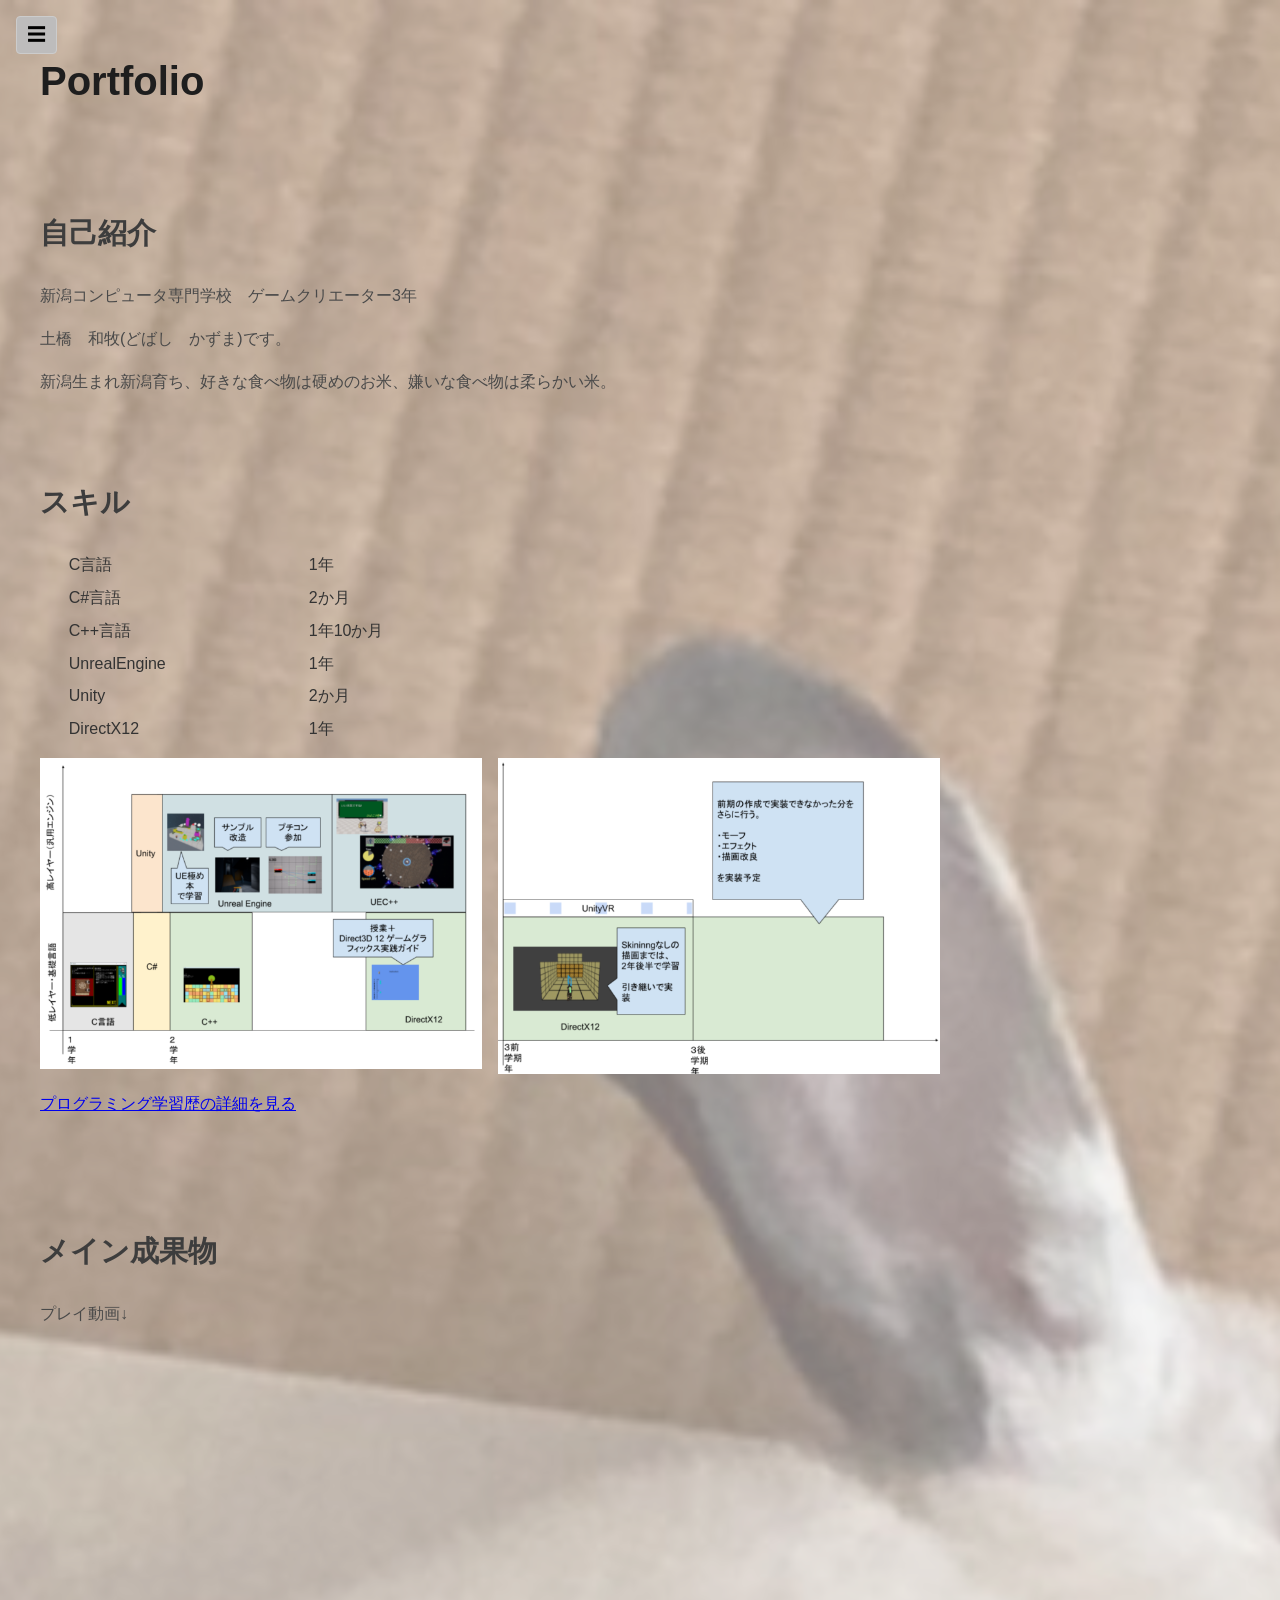
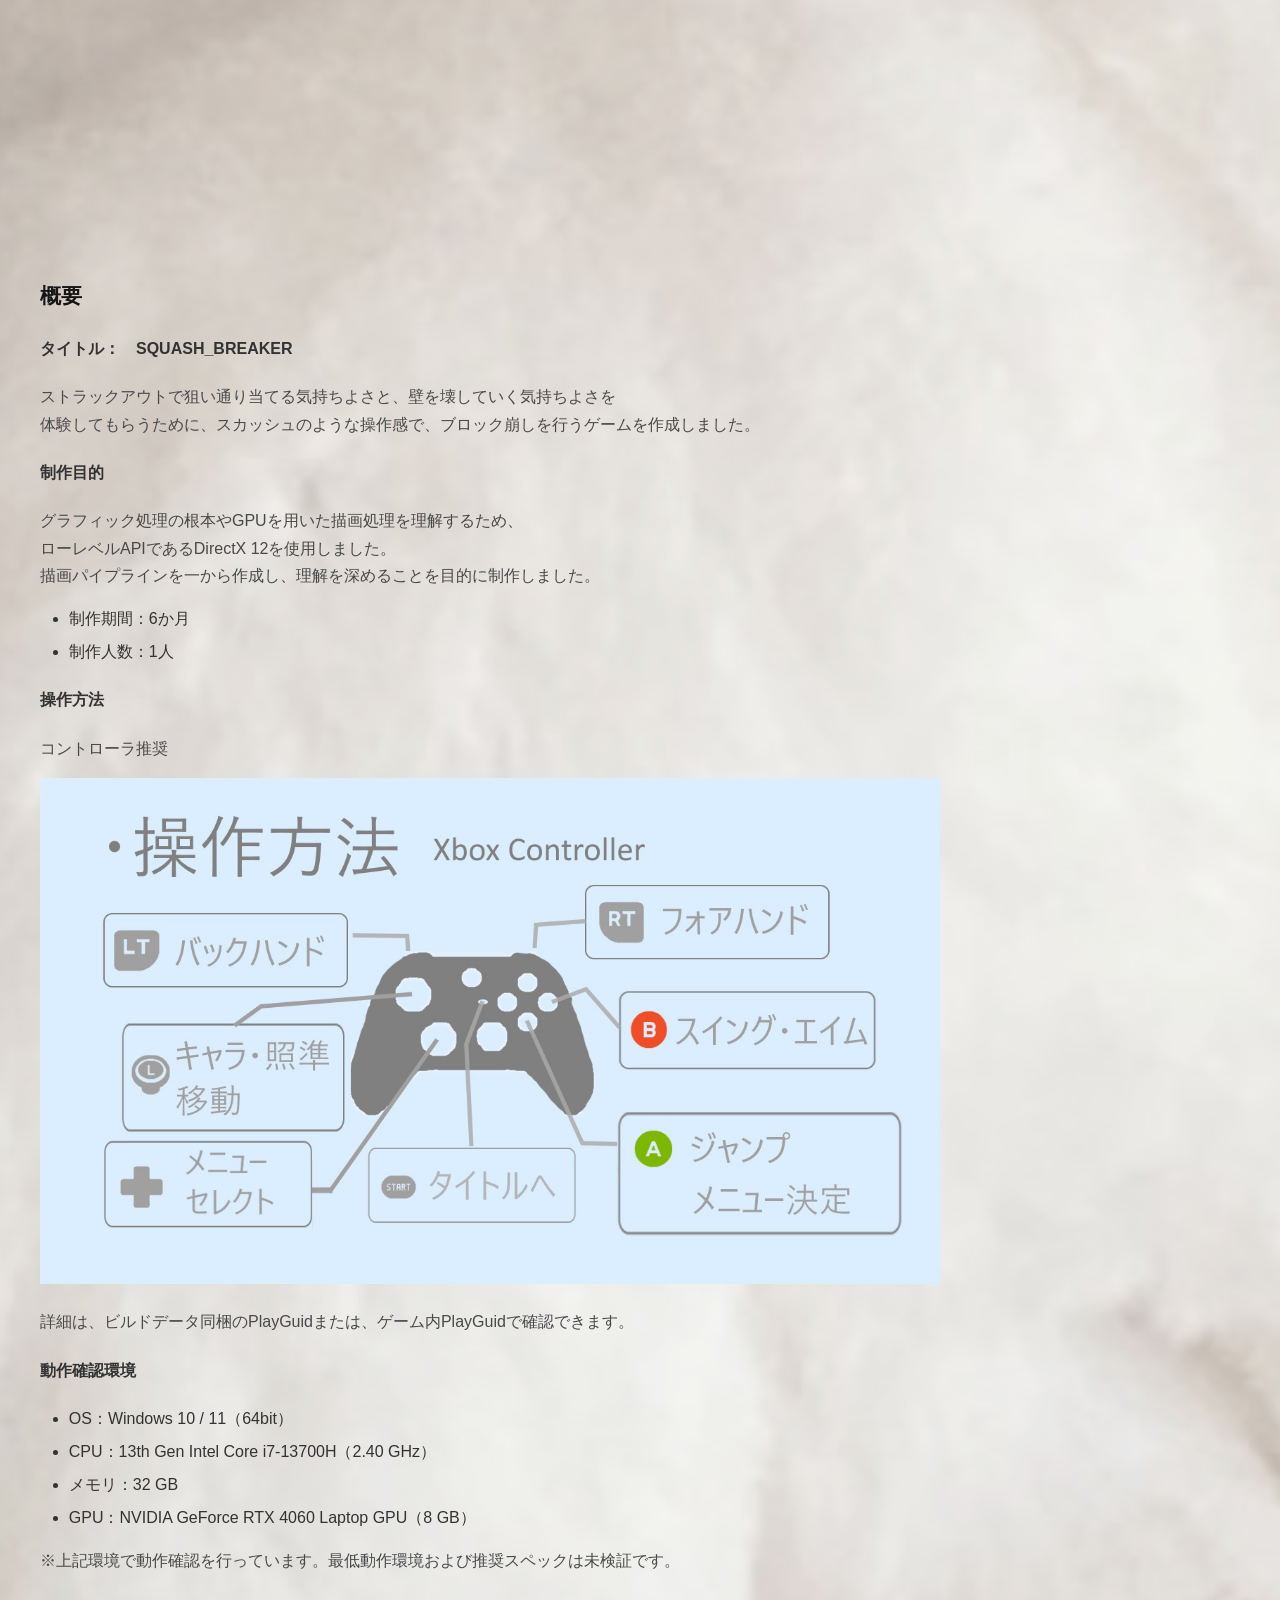
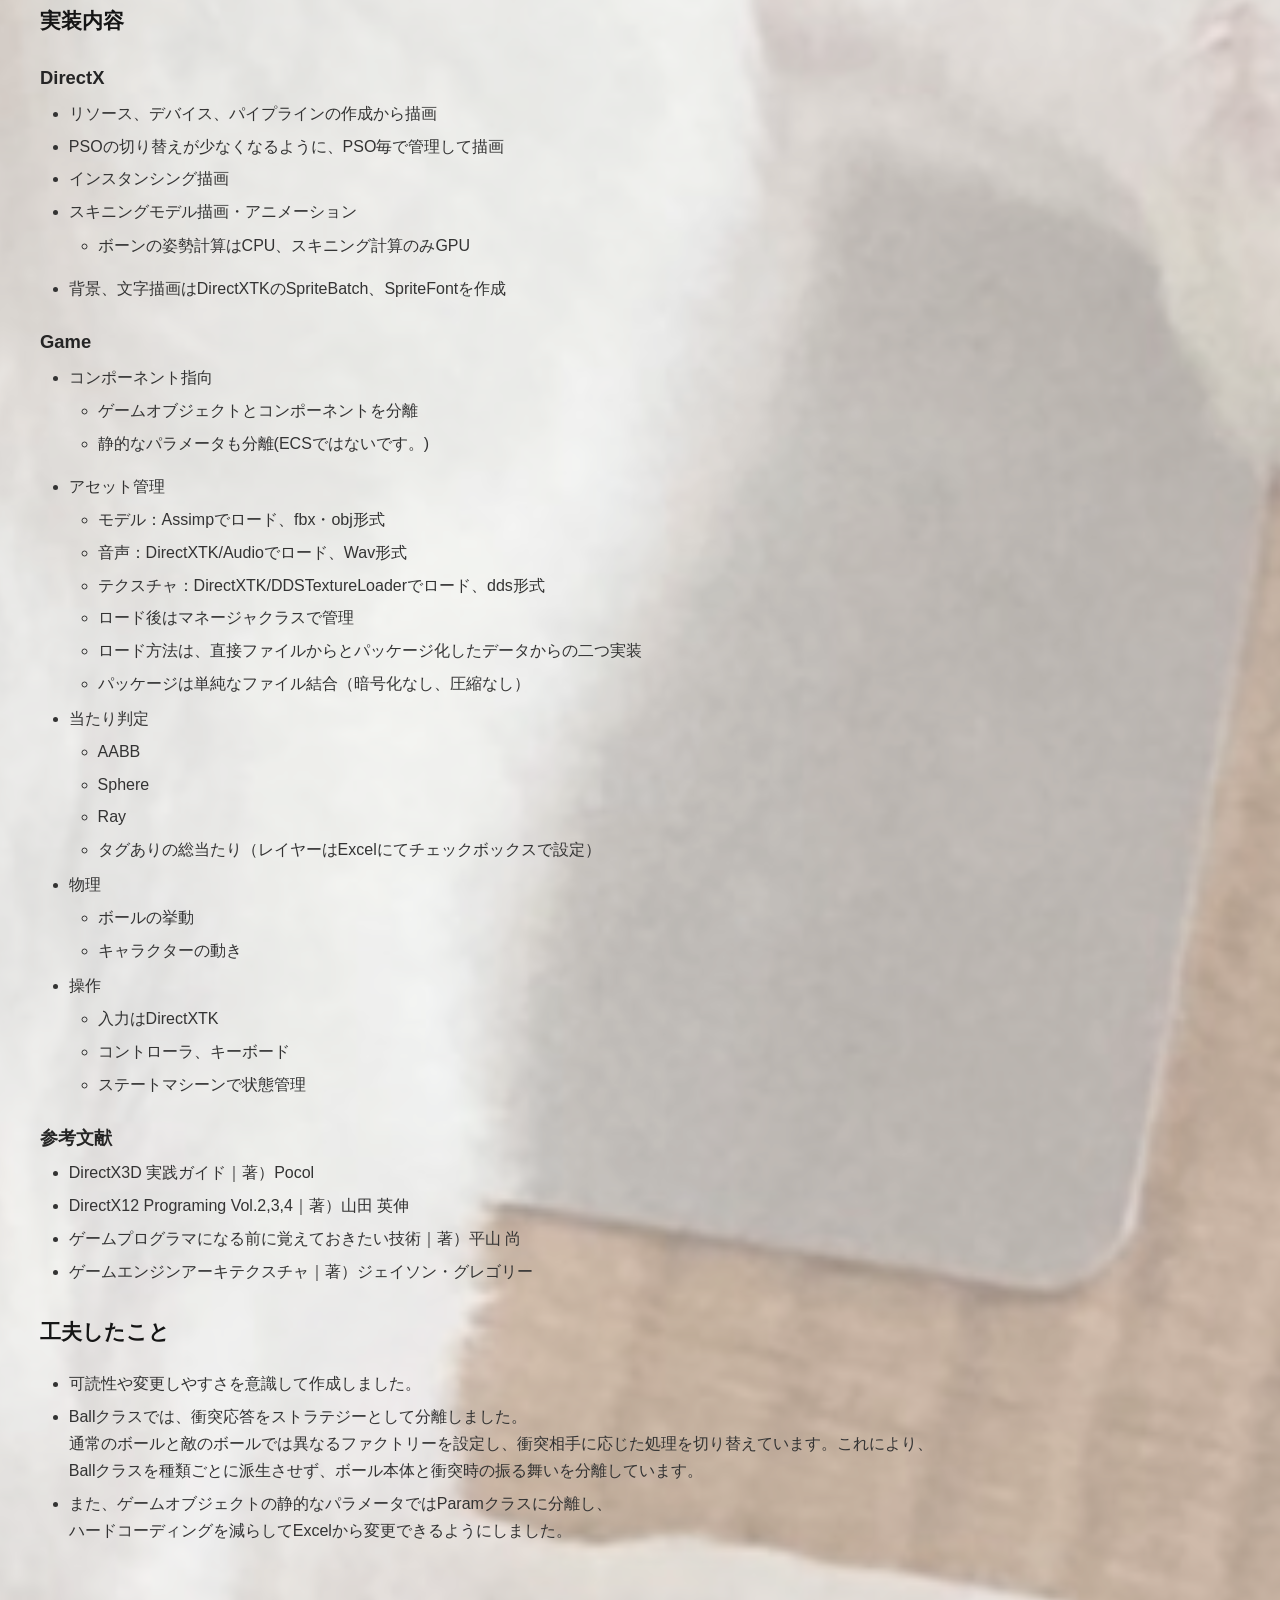
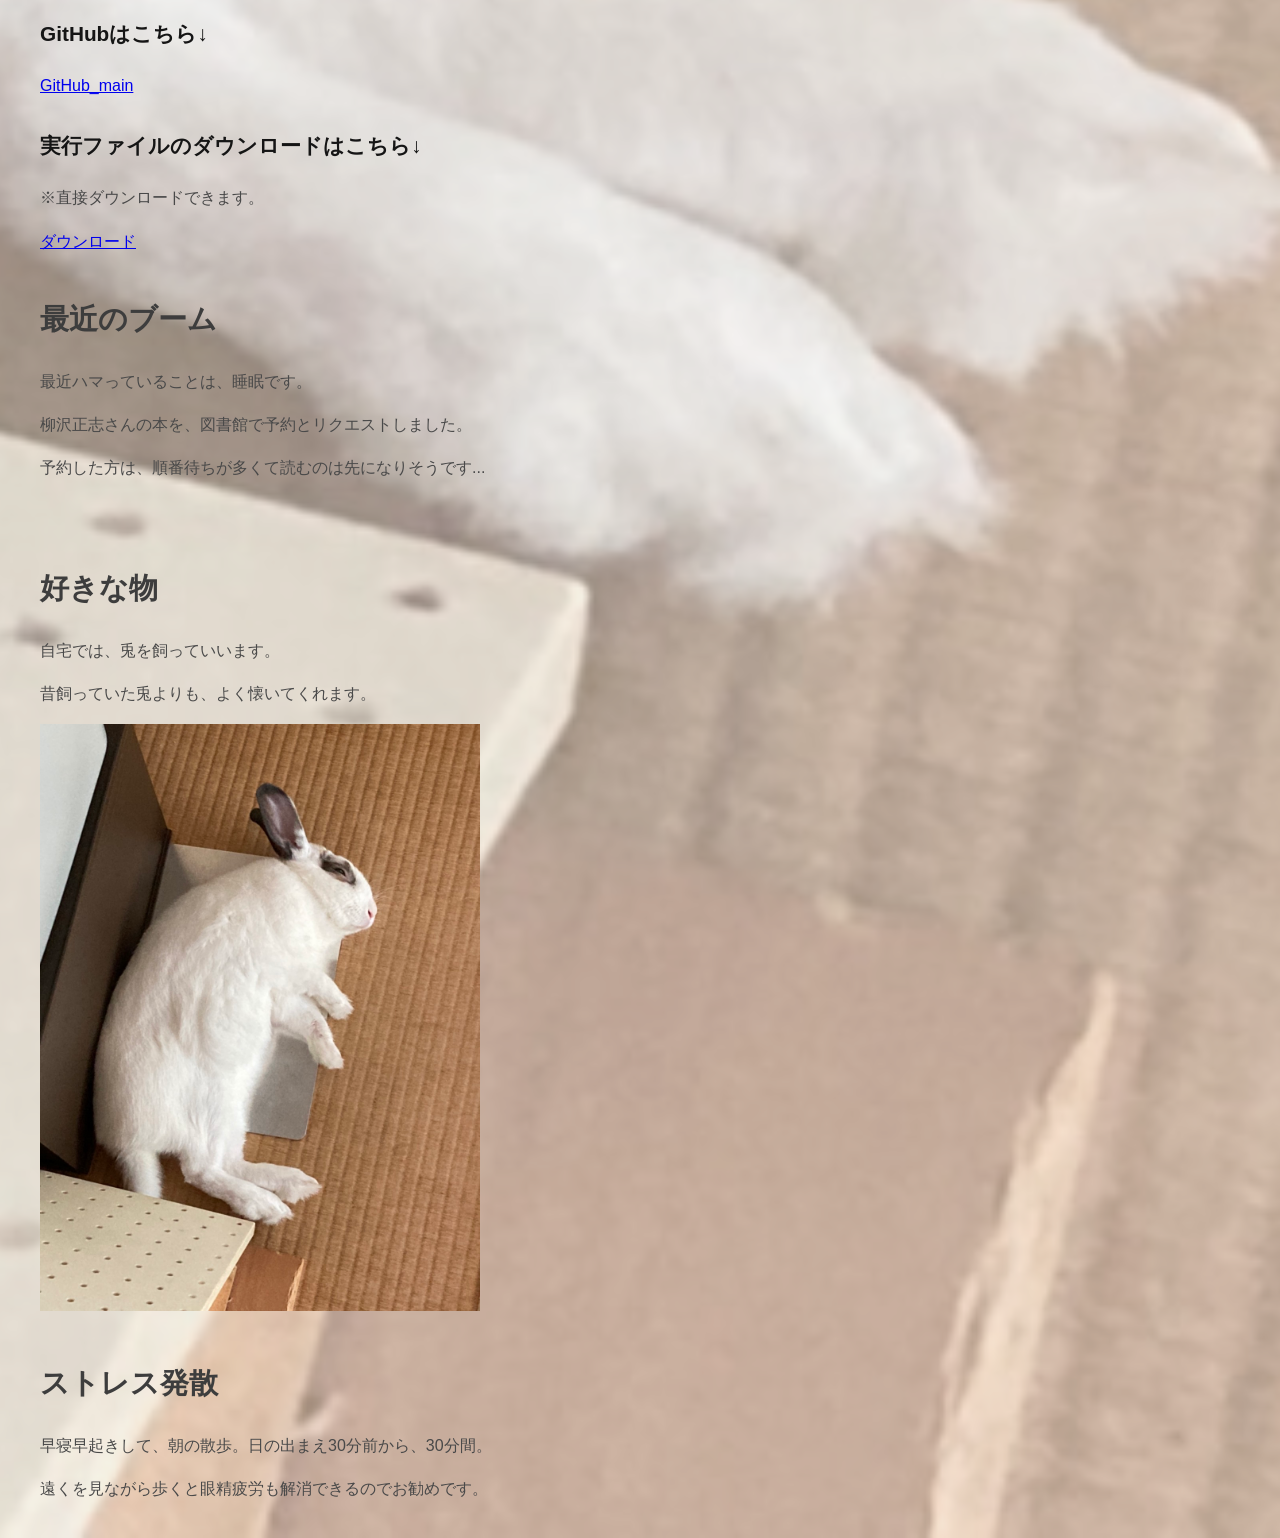
==== index.html @ f916b317 "add html" ====
<!DOCTYPE html>
<html lang="ja">
<head>
    <meta charset="UTF-8">
    <title>テストページ</title>
    <link rel="stylesheet" href="style.css">
</head>
<body>

    <!-- 常に画面左上に表示する開閉ボタン -->
    <button id="toggle-btn" class="toggle-btn" aria-label="目次を開閉" aria-expanded="false">☰</button>

    <!-- サイドバー（目次） -->
    <nav id="sidebar" class="sidebar">
      <div class="sidebar-header">
        <h2>目次</h2>
      </div>
      <p>※リンクとして使用できます。</p>
      <ul>
        <li><a href="#自己紹介">自己紹介</a></li>
        <li><a href="#スキル">言語スキル</a></li>
        <li><a href="#メイン">メイン成果物</a></li>
        <li><a href="#ダウンロード">実行ファイルダウンロード</a></li>
        <li><a href="#ソースコード">ソースコード(GitHub)</a></li>
        <!-- <li><a href="#プログラミング学習歴">プログラミング歴</a></li> -->
        <li><a href="#最近のブーム">最近のブーム</a></li>
        <li><a href="#好きな物">好きな物</a></li>
        <li><a href="#ストレス発散">ストレス発散</a></li>
      </ul>
    </nav>

    <!-- メインコンテンツ部分を囲む -->
    <div id="main-content">
        <!-- コメント -->
        <h1>Portfolio</h1>

        <br>
        <h2 id="自己紹介">自己紹介</h2>
        <p>新潟コンピュータ専門学校　ゲームクリエーター3年</p>
        <p>土橋　和牧(どばし　かずま)です。</p>
        <p>新潟生まれ新潟育ち、好きな食べ物は硬めのお米、嫌いな食べ物は柔らかい米。</p>

        <br>
        <h2 id="スキル">スキル</h2>
        <!-- 
        ・C言語           1年
        ・C#言語          2か月    
        ・C++言語         1年10か月
        ・UnrealEngine    1年
        ・Unity           2か月
        ・DirectX12       1年
        -->

        <ul class="skill-list">
          <li><span class="skill-name">C言語</span>1年</li>
          <li><span class="skill-name">C#言語</span>2か月</li>
          <li><span class="skill-name">C++言語</span>1年10か月</li>
          <li><span class="skill-name">UnrealEngine</span>1年</li>
          <li><span class="skill-name">Unity</span>2か月</li>
          <li><span class="skill-name">DirectX12</span>1年</li>
        </ul>

        <!-- <h3 id="プログラミング歴">プログラミング学習歴</h3> -->
        <!-- 新しい順に書く。メインは書いてるので、割愛 -->
        <!-- <div class="learning-history-images">
          <img src="Images/LearningHistory1.png" alt="プログラミング学習遍歴">
          <img src="Images/LeaarningHistory2.png" alt="プログラミング学習遍歴">
        </div> -->
        <div class="learning-history-comparison">
          <img src="Images/LearningHistory1.png" alt="プログラミング学習遍歴の比較用表示">
          <img src="Images/LeaarningHistory2.png" alt="プログラミング学習遍歴の比較用表示">
        </div>
        <p><a href="learning-history.html">プログラミング学習歴の詳細を見る</a></p>
        <br>

        <br>
        <h2 id="メイン">メイン成果物</h2>
        <p>プレイ動画↓</p>
        <div class="video-container">
            <iframe src="https://www.youtube.com/embed/glYUqlSb2sU" title="YouTube video player" frameborder="0" allow="accelerometer; autoplay; clipboard-write; encrypted-media; gyroscope; picture-in-picture; web-share" referrerpolicy="strict-origin-when-cross-origin" allowfullscreen></iframe>
        </div>

        <h3>概要</h3>
        <h4>タイトル：　SQUASH_BREAKER</h4>
        <p>ストラックアウトで狙い通り当てる気持ちよさと、壁を壊していく気持ちよさを<br>体験してもらうために、スカッシュのような操作感で、ブロック崩しを行うゲームを作成しました。</p>

        <h4>制作目的</h4>
        <p>グラフィック処理の根本やGPUを用いた描画処理を理解するため、<br>ローレベルAPIであるDirectX 12を使用しました。<br>描画パイプラインを一から作成し、理解を深めることを目的に制作しました。</p>

        <ul class="project-info">
          <li>制作期間：6か月</li>
          <li>制作人数：1人</li>
        </ul>

        <h4>操作方法</h4>
        <p>コントローラ推奨</p>
        <img class="play-guide" src="Images/PlayGuid.jpg" alt="操作方法">
        <p>詳細は、ビルドデータ同梱のPlayGuidまたは、ゲーム内PlayGuidで確認できます。</p>

        <h4>動作確認環境</h4>
        <ul class="project-info">
          <li>OS：Windows 10 / 11（64bit）</li>
          <li>CPU：13th Gen Intel Core i7-13700H（2.40 GHz）</li>
          <li>メモリ：32 GB</li>
          <li>GPU：NVIDIA GeForce RTX 4060 Laptop GPU（8 GB）</li>
        </ul>
        <p>※上記環境で動作確認を行っています。最低動作環境および推奨スペックは未検証です。</p>

        <section class="project-details" aria-labelledby="project-details-title">
          <h3 id="project-details-title">実装内容</h3>

          <h4>DirectX</h4>
          <ul>
            <li>リソース、デバイス、パイプラインの作成から描画</li>
            <li>PSOの切り替えが少なくなるように、PSO毎で管理して描画</li>
            <li>インスタンシング描画</li>
            <li>スキニングモデル描画・アニメーション</li>
              <ul>
                <li>ボーンの姿勢計算はCPU、スキニング計算のみGPU</li>
              </ul>
            <li>背景、文字描画はDirectXTKのSpriteBatch、SpriteFontを作成</li>
          </ul>

          <h4>Game</h4>
          <ul>
            <li>コンポーネント指向</li>
              <ul>
                <li>ゲームオブジェクトとコンポーネントを分離</li>
                <li>静的なパラメータも分離(ECSではないです。)</li>
              </ul>
            <li>アセット管理
              <ul>
                <li>モデル：Assimpでロード、fbx・obj形式</li>
                <li>音声：DirectXTK/Audioでロード、Wav形式</li>
                <li>テクスチャ：DirectXTK/DDSTextureLoaderでロード、dds形式</li>
                <li>ロード後はマネージャクラスで管理</li>
                <li>ロード方法は、直接ファイルからとパッケージ化したデータからの二つ実装</li>
                <li>パッケージは単純なファイル結合（暗号化なし、圧縮なし）</li>
              </ul>
            </li>
            <li>当たり判定
              <ul>
                <li>AABB</li>
                <li>Sphere</li>
                <li>Ray</li>
                <li>タグありの総当たり（レイヤーはExcelにてチェックボックスで設定）</li>
              </ul>
            </li>
            <li>物理
              <ul>
                <li>ボールの挙動</li>
                <li>キャラクターの動き</li>
              </ul>
            </li>
            <li>操作
              <ul>
                <li>入力はDirectXTK</li>
                <li>コントローラ、キーボード</li>
                <li>ステートマシーンで状態管理</li>
              </ul>
            </li>
          </ul>

          <h4>参考文献</h4>
          <ul>
            <li>DirectX3D 実践ガイド｜著）Pocol</li>
            <li>DirectX12 Programing Vol.2,3,4｜著）山田 英伸</li>
            <li>ゲームプログラマになる前に覚えておきたい技術｜著）平山 尚</li>
            <li>ゲームエンジンアーキテクスチャ｜著）ジェイソン・グレゴリー</li>
          </ul>
        </section>

        <section class="project-details" aria-labelledby="improvements-title">
          <h3 id="improvements-title">工夫したこと</h3>
          <ul>
            <li>可読性や変更しやすさを意識して作成しました。</li>
            <li>Ballクラスでは、衝突応答をストラテジーとして分離しました。<br>通常のボールと敵のボールでは異なるファクトリーを設定し、衝突相手に応じた処理を切り替えています。これにより、Ballクラスを種類ごとに派生させず、ボール本体と衝突時の振る舞いを分離しています。</li>
            <li>また、ゲームオブジェクトの静的なパラメータではParamクラスに分離し、<br>ハードコーディングを減らしてExcelから変更できるようにしました。</li>
          </ul>
        </section>

        <br>
          <h3 id="ソースコード">GitHubはこちら↓</h3>
          <a href="https://github.com/dkdk15ch/Portfolio_main.git" onclick="return confirm('GitHubリポジトリへ移動しますか？');">
          GitHub_main
          </a>
         <h3 id="ダウンロード">実行ファイルのダウンロードはこちら↓</h4>
        <p>※直接ダウンロードできます。</p>
        <a href="https://github.com/dkdk15ch/Portfolio_main/releases/download/v.1.0.0/SQUASH_BREAKER.zip" download onclick="return confirm('ゲームデータをダウンロードしますか？（ファイルサイズ: 約116MB）');">
        ダウンロード
        </a>     
        <br>
        
        <h2 id="最近のブーム">最近のブーム</h2>
        <p>最近ハマっていることは、睡眠です。</p>
        <p>柳沢正志さんの本を、図書館で予約とリクエストしました。</p>    
        <p>予約した方は、順番待ちが多くて読むのは先になりそうです...</p>
        <br>

        <h2 id="好きな物">好きな物</h2>
        <p>自宅では、兎を飼っていいます。</p>
        <p>昔飼っていた兎よりも、よく懐いてくれます。</p>
        <img src="Images/15ch.jpg" alt="うさぎ">

        <h2 id="ストレス発散">ストレス発散</h2>
        <p>早寝早起きして、朝の散歩。日の出まえ30分前から、30分間。</p>
        <p>遠くを見ながら歩くと眼精疲労も解消できるのでお勧めです。</p>
    </div>

    <!-- JavaScript：1つのボタンで開閉をトグル切り替え -->
    <script>
      const sidebar = document.getElementById('sidebar');
      const toggleBtn = document.getElementById('toggle-btn');

      toggleBtn.addEventListener('click', () => {
        const isOpen = sidebar.classList.toggle('open');
        document.body.classList.toggle('sidebar-open', isOpen);
        toggleBtn.setAttribute('aria-expanded', String(isOpen));
      });
    </script>

</body>
</html>
---- style.css ----
body {
    position: relative;
    min-height: 100vh;
    margin: 0;
    color: #333;
    font-family: sans-serif;
    line-height: 1.7;
}

body::before {
    content: "";
    position: absolute;
    top: 0;
    left: 0;
    width: 100%;
    height: 100%;
    background-color: #00000015;
    background-image: url("Images/15ch.jpg");
    background-size: cover;
    background-position: center;
    background-blend-mode: multiply;
    opacity: 0.5;
    z-index: -1;
}

h1 {
    color: #1e1e1e;
    font-size: 2.5rem;
}

h2 {
    color: #3d3d3d;
    margin-top: 2.5rem;
    font-size: 1.8rem;
}

h3 {
    color: #151515;
    margin-top: 1.8rem;
    font-size: 1.3rem;
}

p {
    color: #494949;
    font-size: 1rem;
}

ul {
    padding-left: 1.8rem;
    font-size: 1rem;
}

li {
    margin-bottom: 0.35rem;
    font-size: 1rem;
}

.skill-list li {
    display: grid;
    grid-template-columns: 14rem auto;
    column-gap: 1rem;
}

img {
    height: 40%;
    width: 40%;
}

.play-guide {
    height: auto;
    max-width: 900px;
    width: 100%;
}

.video-container {
    position: relative;
    width: 100%;
    max-width: 900px;
    aspect-ratio: 16 / 9;
    margin-top: 10px;
}

.video-container iframe {
    position: absolute;
    top: 0;
    left: 0;
    width: 100%;
    height: 100%;
    border: none;
}

.project-details h4 {
    color: #252525;
    margin-top: 1.5rem;
    margin-bottom: 0.4rem;
    font-size: 1.15rem;
}

.project-details ul {
    margin-top: 0.4rem;
    margin-bottom: 1rem;
    font-size: 1rem;
}

.project-details li {
    font-size: 1rem;
}

.project-details > ul > li > ul {
    margin-top: 0.35rem;
    margin-bottom: 0.5rem;
}

.project-details {
    max-width: 900px;
}

.video-container {
    margin-bottom: 1.5rem;
}

.learning-history-images {
    display: flex;
    flex-wrap: wrap;
    gap: 1rem;
    align-items: flex-start;
}

.learning-history-images img {
    height: auto;
    max-width: 100%;
    width: min(100%, 900px);
}

.learning-history-comparison {
    display: grid;
    grid-template-columns: repeat(2, minmax(0, 1fr));
    gap: 1rem;
    max-width: 900px;
    margin-top: 1rem;
}

.learning-history-comparison img {
    height: auto;
    width: 100%;
}

.learning-history-section video {
    display: block;
    height: auto;
    width: 100%;
}

.history-media-row {
    display: flex;
    align-items: flex-start;
    gap: 1.5rem;
    max-width: 900px;
    margin-top: 1rem;
}

.history-media-row .history-media-large,
.history-media-row .history-media-small {
    flex: 0 0 auto;
}

.history-media-description {
    flex: 1 1 0;
    min-width: 0;
    overflow-wrap: anywhere;
}

.history-media-description p {
    margin-top: 0;
}

.history-image {
    display: block;
    height: auto;
    width: 100%;
}

.learning-history-section .history-media-large {
    max-width: 624px;
    width: 80%;
}

.learning-history-section .history-media-small {
    max-width: 390px;
    width: 60%;
}

.github-link-placeholder {
    font-weight: bold;
}

.canva-embed {
    position: relative;
    width: 100%;
    max-width: 900px;
    aspect-ratio: 16 / 9;
    overflow: hidden;
}

.canva-embed iframe {
    display: block;
    height: 100%;
    width: 100%;
    border: none;
}

.code-example {
    max-width: 900px;
}

.code-example pre {
    max-height: 500px;
    margin: 0;
    padding: 1rem;
    overflow: auto;
    background-color: #222;
    color: #f5f5f5;
    font-family: Consolas, "Courier New", monospace;
    line-height: 1.5;
    tab-size: 4;
    white-space: pre;
}

.code-example code {
    font-size: 0.9rem;
}

/* --- サイドバー関連のスタイル --- */

.sidebar {
    position: fixed;
    top: 0;
    left: 0;
    width: 30vw;
    height: 50vh;
    background-color: rgb(151, 151, 151);
    border-right: 1px solid #ddd;
    padding: 20px;
    box-sizing: border-box;
    transition: transform 0.3s ease;
    z-index: 1000;
    overflow-y: auto;
    /* デフォルト（初期状態）は左側に隠しておく */
    transform: translateX(-100%);
}

/* クラスがついた時（開いた時）に画面内に出す */
.sidebar.open {
    transform: translateX(0);
}

.sidebar-header {
    display: flex;
    justify-content: space-between;
    align-items: center;
    margin-bottom: 10px;
}

.sidebar-header h2 {
    margin: 0;
    font-size: 1.2rem;
}

/* 常に画面左上に固定されたトグルボタン */
.toggle-btn {
    position: fixed;
    top: 1rem;
    left: 1rem;
    z-index: 2000;
    background-color: #bdbcbc;
    border: 1px solid #ccc;
    border-radius: 4px;
    font-size: 1.2rem;
    cursor: pointer;
    padding: 5px 10px;
}

/* メインコンテンツの位置調整 */
#main-content {
    /* デフォルト（非展開時）は左側の余白を狭くしておく */
    margin-left: 20px;
    padding: 20px;
    max-width: 1100px;
    transition: margin-left 0.3s ease;
}

/* サイドバーが開いた時（openクラスがついた時）にメインコンテンツを右に押す */
body.sidebar-open #main-content {
    margin-left: calc(30vw + 20px);
}

@media (max-width: 700px) {
    h1 {
        font-size: 2rem;
    }

    #main-content {
        margin-left: 0;
        padding: 16px;
    }

    body.sidebar-open #main-content {
        margin-left: 0;
    }

    .sidebar {
        width: 85vw;
    }

    .learning-history-comparison {
        grid-template-columns: 1fr;
    }

    .history-media-row {
        display: block;
    }

    .history-media-description {
        margin-top: 1rem;
    }
}
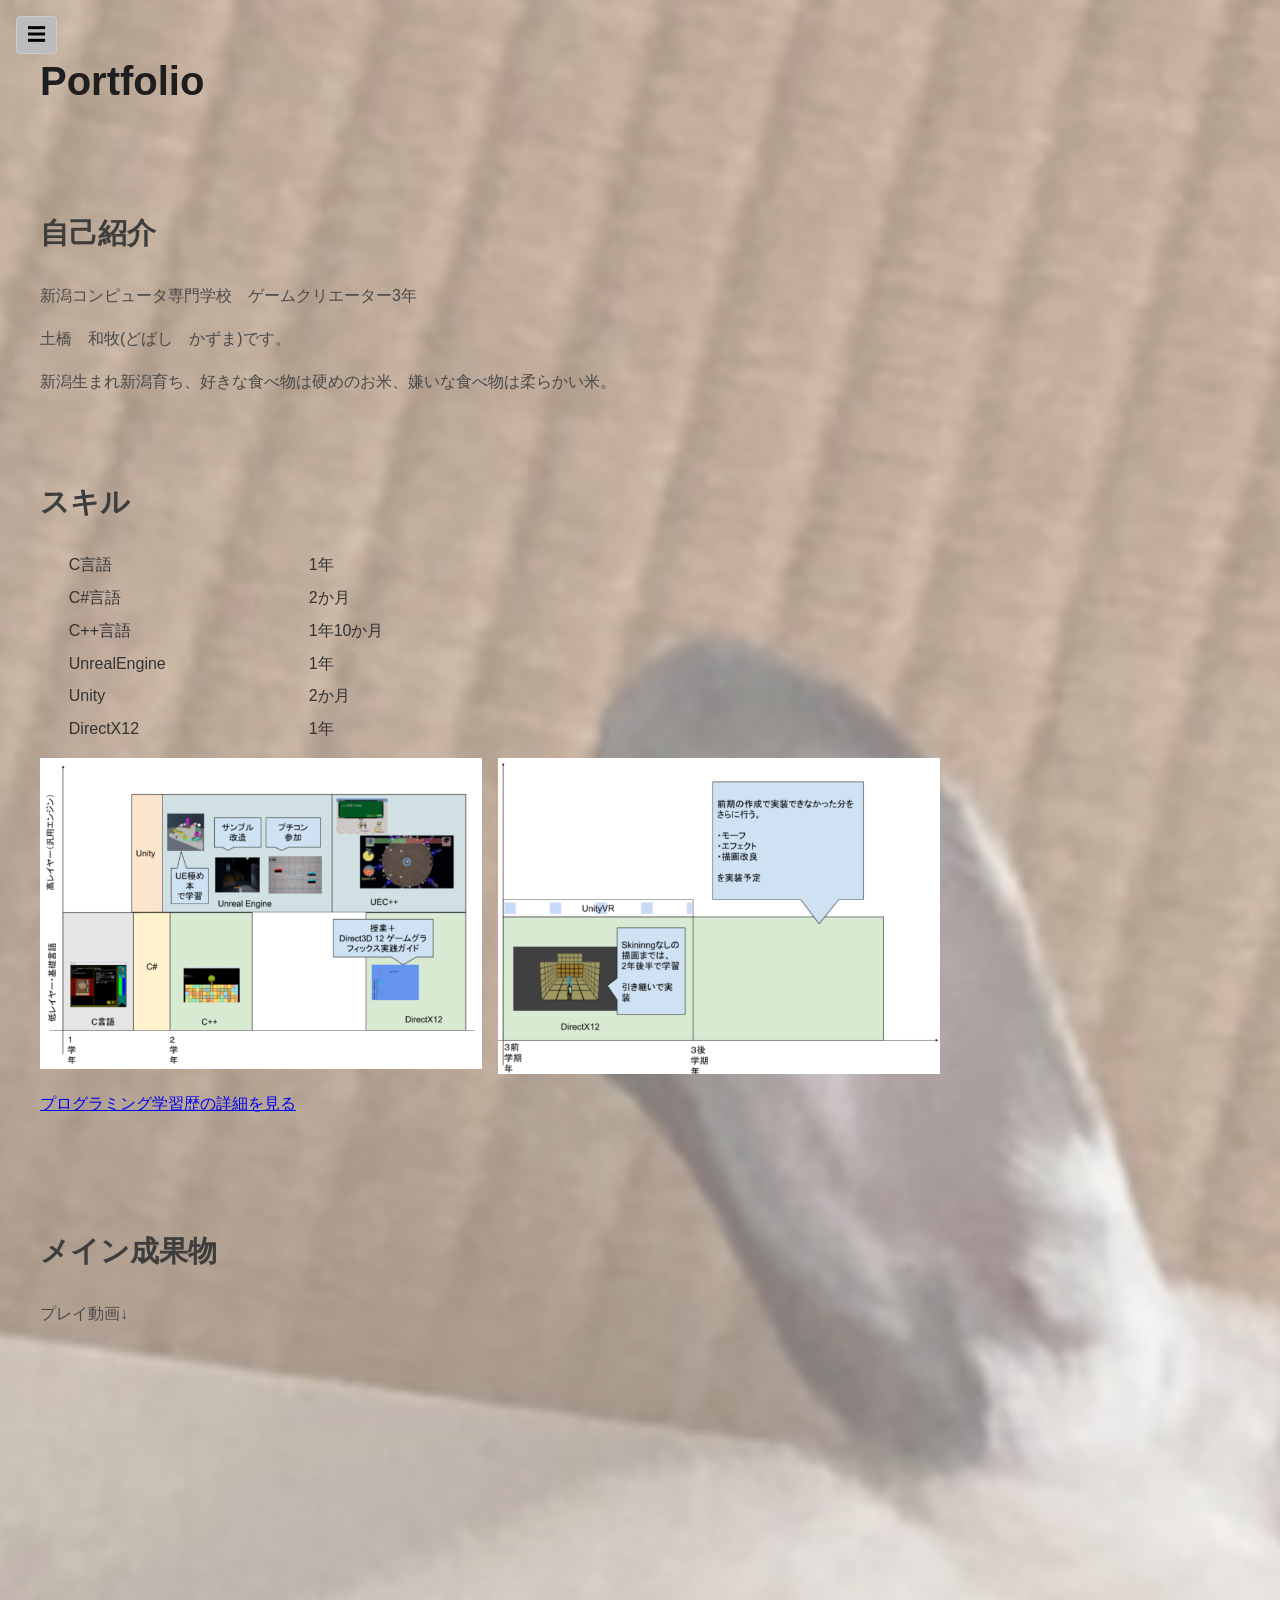
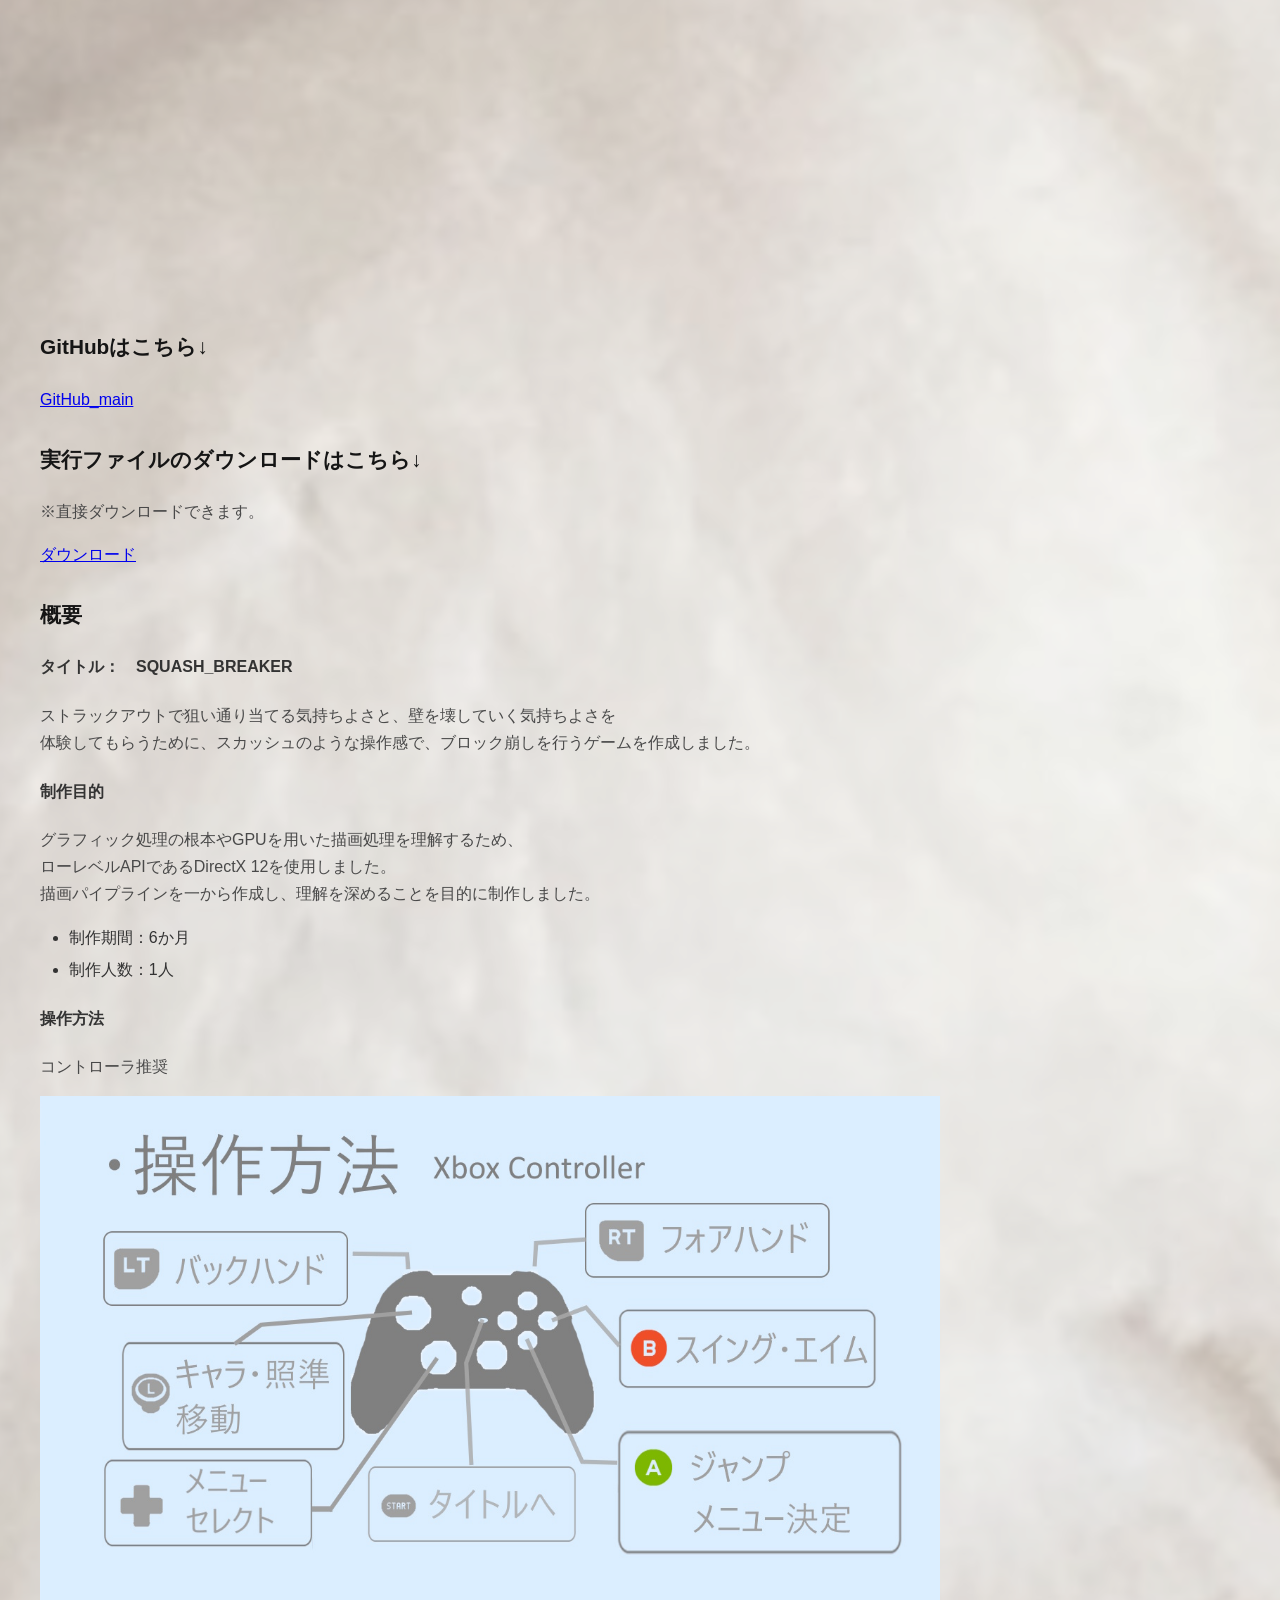
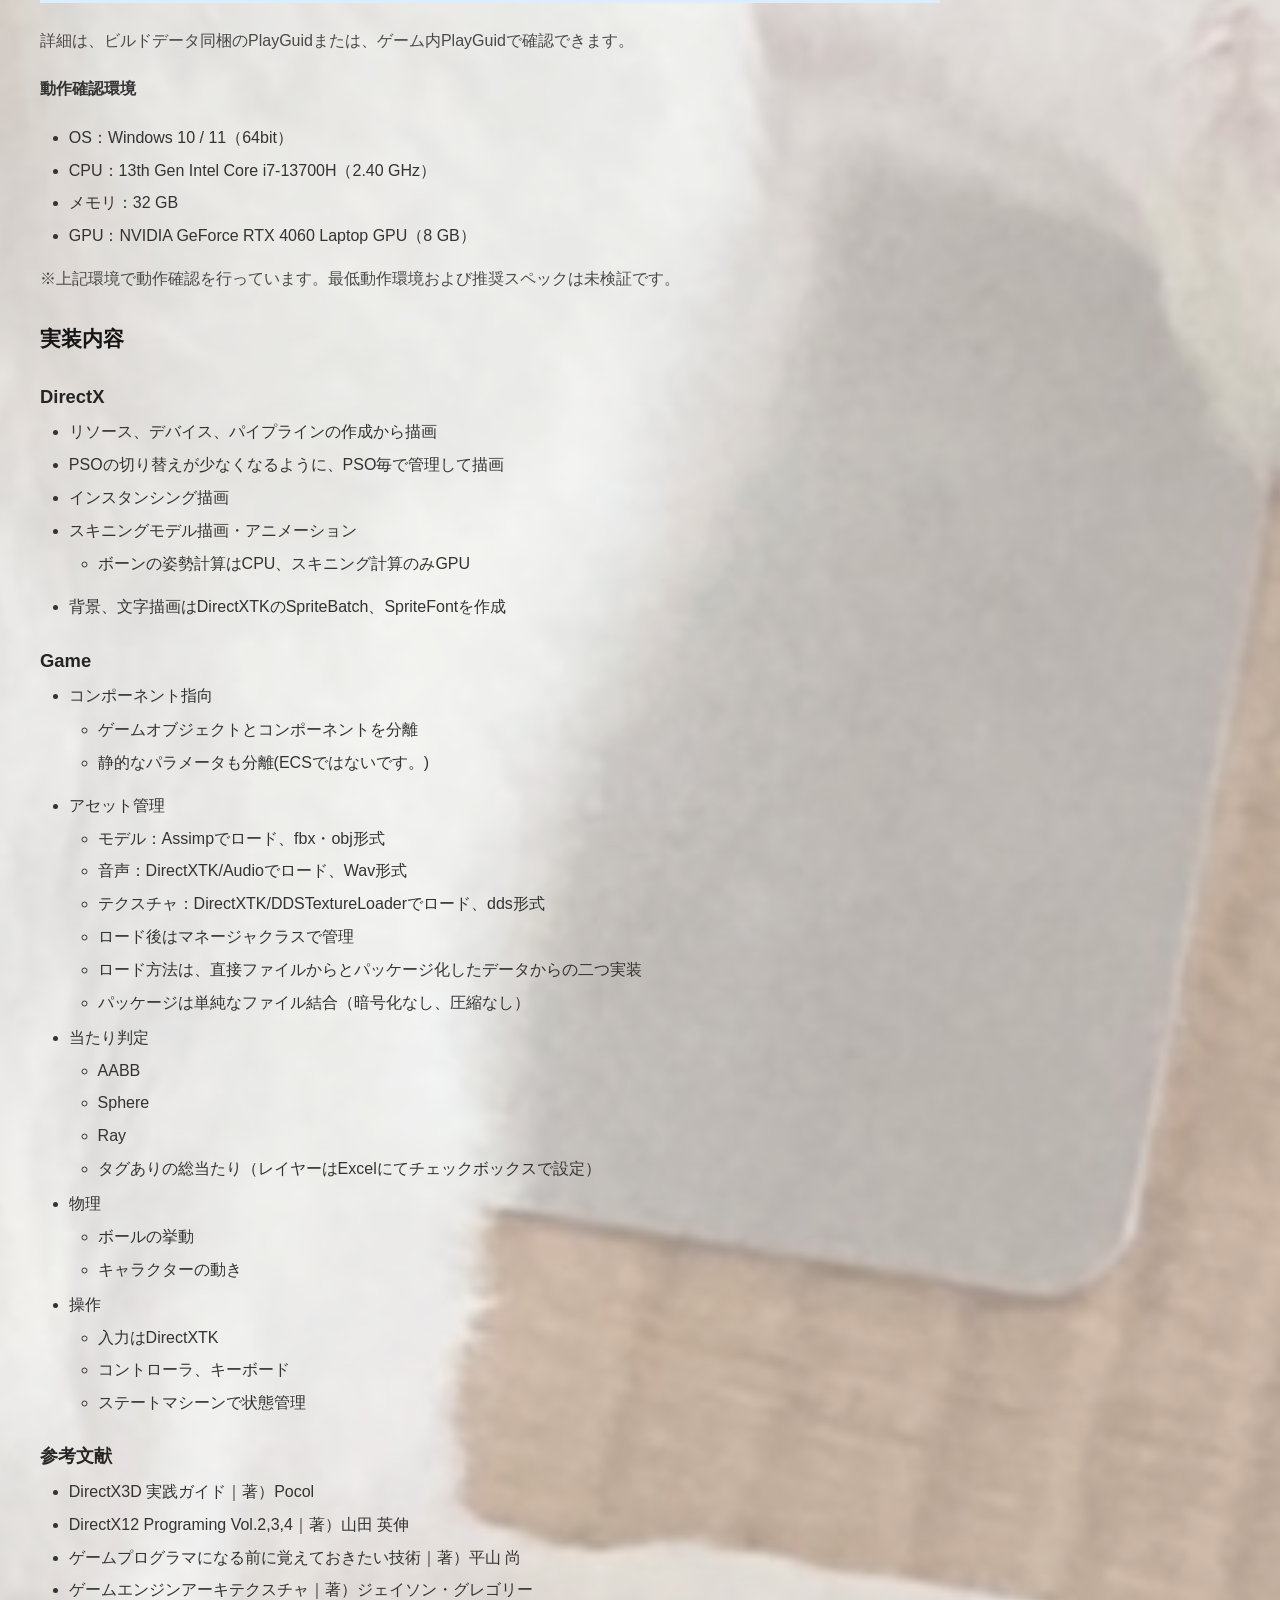
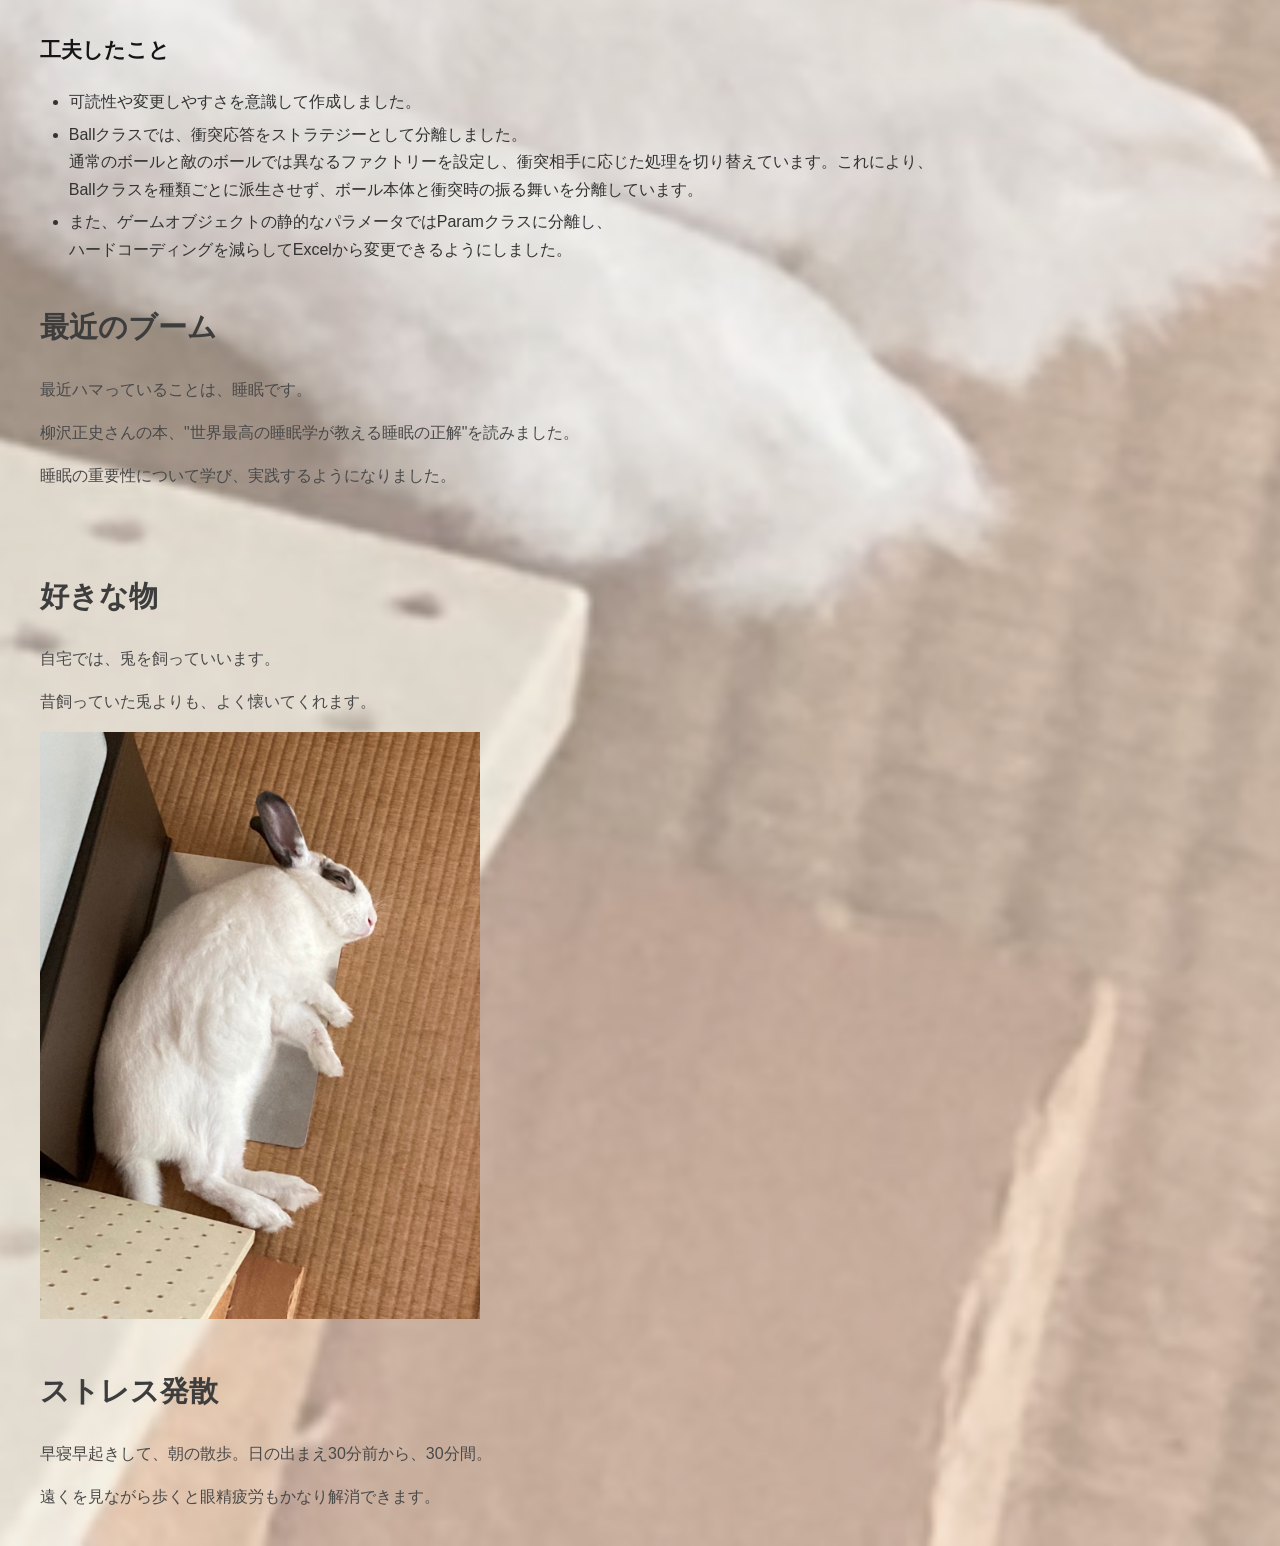
==== commit 6fd4ec58: "順序とブーム修正" ====
--- a/index.html
+++ b/index.html
@@ -2,7 +2,7 @@
 <html lang="ja">
 <head>
     <meta charset="UTF-8">
-    <title>テストページ</title>
+    <title>portfolio</title>
     <link rel="stylesheet" href="style.css">
 </head>
 <body>
@@ -80,105 +80,6 @@
             <iframe src="https://www.youtube.com/embed/glYUqlSb2sU" title="YouTube video player" frameborder="0" allow="accelerometer; autoplay; clipboard-write; encrypted-media; gyroscope; picture-in-picture; web-share" referrerpolicy="strict-origin-when-cross-origin" allowfullscreen></iframe>
         </div>
 
-        <h3>概要</h3>
-        <h4>タイトル：　SQUASH_BREAKER</h4>
-        <p>ストラックアウトで狙い通り当てる気持ちよさと、壁を壊していく気持ちよさを<br>体験してもらうために、スカッシュのような操作感で、ブロック崩しを行うゲームを作成しました。</p>
-
-        <h4>制作目的</h4>
-        <p>グラフィック処理の根本やGPUを用いた描画処理を理解するため、<br>ローレベルAPIであるDirectX 12を使用しました。<br>描画パイプラインを一から作成し、理解を深めることを目的に制作しました。</p>
-
-        <ul class="project-info">
-          <li>制作期間：6か月</li>
-          <li>制作人数：1人</li>
-        </ul>
-
-        <h4>操作方法</h4>
-        <p>コントローラ推奨</p>
-        <img class="play-guide" src="Images/PlayGuid.jpg" alt="操作方法">
-        <p>詳細は、ビルドデータ同梱のPlayGuidまたは、ゲーム内PlayGuidで確認できます。</p>
-
-        <h4>動作確認環境</h4>
-        <ul class="project-info">
-          <li>OS：Windows 10 / 11（64bit）</li>
-          <li>CPU：13th Gen Intel Core i7-13700H（2.40 GHz）</li>
-          <li>メモリ：32 GB</li>
-          <li>GPU：NVIDIA GeForce RTX 4060 Laptop GPU（8 GB）</li>
-        </ul>
-        <p>※上記環境で動作確認を行っています。最低動作環境および推奨スペックは未検証です。</p>
-
-        <section class="project-details" aria-labelledby="project-details-title">
-          <h3 id="project-details-title">実装内容</h3>
-
-          <h4>DirectX</h4>
-          <ul>
-            <li>リソース、デバイス、パイプラインの作成から描画</li>
-            <li>PSOの切り替えが少なくなるように、PSO毎で管理して描画</li>
-            <li>インスタンシング描画</li>
-            <li>スキニングモデル描画・アニメーション</li>
-              <ul>
-                <li>ボーンの姿勢計算はCPU、スキニング計算のみGPU</li>
-              </ul>
-            <li>背景、文字描画はDirectXTKのSpriteBatch、SpriteFontを作成</li>
-          </ul>
-
-          <h4>Game</h4>
-          <ul>
-            <li>コンポーネント指向</li>
-              <ul>
-                <li>ゲームオブジェクトとコンポーネントを分離</li>
-                <li>静的なパラメータも分離(ECSではないです。)</li>
-              </ul>
-            <li>アセット管理
-              <ul>
-                <li>モデル：Assimpでロード、fbx・obj形式</li>
-                <li>音声：DirectXTK/Audioでロード、Wav形式</li>
-                <li>テクスチャ：DirectXTK/DDSTextureLoaderでロード、dds形式</li>
-                <li>ロード後はマネージャクラスで管理</li>
-                <li>ロード方法は、直接ファイルからとパッケージ化したデータからの二つ実装</li>
-                <li>パッケージは単純なファイル結合（暗号化なし、圧縮なし）</li>
-              </ul>
-            </li>
-            <li>当たり判定
-              <ul>
-                <li>AABB</li>
-                <li>Sphere</li>
-                <li>Ray</li>
-                <li>タグありの総当たり（レイヤーはExcelにてチェックボックスで設定）</li>
-              </ul>
-            </li>
-            <li>物理
-              <ul>
-                <li>ボールの挙動</li>
-                <li>キャラクターの動き</li>
-              </ul>
-            </li>
-            <li>操作
-              <ul>
-                <li>入力はDirectXTK</li>
-                <li>コントローラ、キーボード</li>
-                <li>ステートマシーンで状態管理</li>
-              </ul>
-            </li>
-          </ul>
-
-          <h4>参考文献</h4>
-          <ul>
-            <li>DirectX3D 実践ガイド｜著）Pocol</li>
-            <li>DirectX12 Programing Vol.2,3,4｜著）山田 英伸</li>
-            <li>ゲームプログラマになる前に覚えておきたい技術｜著）平山 尚</li>
-            <li>ゲームエンジンアーキテクスチャ｜著）ジェイソン・グレゴリー</li>
-          </ul>
-        </section>
-
-        <section class="project-details" aria-labelledby="improvements-title">
-          <h3 id="improvements-title">工夫したこと</h3>
-          <ul>
-            <li>可読性や変更しやすさを意識して作成しました。</li>
-            <li>Ballクラスでは、衝突応答をストラテジーとして分離しました。<br>通常のボールと敵のボールでは異なるファクトリーを設定し、衝突相手に応じた処理を切り替えています。これにより、Ballクラスを種類ごとに派生させず、ボール本体と衝突時の振る舞いを分離しています。</li>
-            <li>また、ゲームオブジェクトの静的なパラメータではParamクラスに分離し、<br>ハードコーディングを減らしてExcelから変更できるようにしました。</li>
-          </ul>
-        </section>
-
         <br>
           <h3 id="ソースコード">GitHubはこちら↓</h3>
           <a href="https://github.com/dkdk15ch/Portfolio_main.git" onclick="return confirm('GitHubリポジトリへ移動しますか？');">
@@ -190,11 +91,110 @@
         ダウンロード
         </a>     
         <br>
+
+        <h3>概要</h3>
+        <h4>タイトル：　SQUASH_BREAKER</h4>
+        <p>ストラックアウトで狙い通り当てる気持ちよさと、壁を壊していく気持ちよさを<br>体験してもらうために、スカッシュのような操作感で、ブロック崩しを行うゲームを作成しました。</p>
+
+        <h4>制作目的</h4>
+        <p>グラフィック処理の根本やGPUを用いた描画処理を理解するため、<br>ローレベルAPIであるDirectX 12を使用しました。<br>描画パイプラインを一から作成し、理解を深めることを目的に制作しました。</p>
+
+        <ul class="project-info">
+          <li>制作期間：6か月</li>
+          <li>制作人数：1人</li>
+        </ul>
+
+        <h4>操作方法</h4>
+        <p>コントローラ推奨</p>
+        <img class="play-guide" src="Images/PlayGuid.jpg" alt="操作方法">
+        <p>詳細は、ビルドデータ同梱のPlayGuidまたは、ゲーム内PlayGuidで確認できます。</p>
+
+        <h4>動作確認環境</h4>
+        <ul class="project-info">
+          <li>OS：Windows 10 / 11（64bit）</li>
+          <li>CPU：13th Gen Intel Core i7-13700H（2.40 GHz）</li>
+          <li>メモリ：32 GB</li>
+          <li>GPU：NVIDIA GeForce RTX 4060 Laptop GPU（8 GB）</li>
+        </ul>
+        <p>※上記環境で動作確認を行っています。最低動作環境および推奨スペックは未検証です。</p>
+
+        <section class="project-details" aria-labelledby="project-details-title">
+          <h3 id="project-details-title">実装内容</h3>
+
+          <h4>DirectX</h4>
+          <ul>
+            <li>リソース、デバイス、パイプラインの作成から描画</li>
+            <li>PSOの切り替えが少なくなるように、PSO毎で管理して描画</li>
+            <li>インスタンシング描画</li>
+            <li>スキニングモデル描画・アニメーション</li>
+              <ul>
+                <li>ボーンの姿勢計算はCPU、スキニング計算のみGPU</li>
+              </ul>
+            <li>背景、文字描画はDirectXTKのSpriteBatch、SpriteFontを作成</li>
+          </ul>
+
+          <h4>Game</h4>
+          <ul>
+            <li>コンポーネント指向</li>
+              <ul>
+                <li>ゲームオブジェクトとコンポーネントを分離</li>
+                <li>静的なパラメータも分離(ECSではないです。)</li>
+              </ul>
+            <li>アセット管理
+              <ul>
+                <li>モデル：Assimpでロード、fbx・obj形式</li>
+                <li>音声：DirectXTK/Audioでロード、Wav形式</li>
+                <li>テクスチャ：DirectXTK/DDSTextureLoaderでロード、dds形式</li>
+                <li>ロード後はマネージャクラスで管理</li>
+                <li>ロード方法は、直接ファイルからとパッケージ化したデータからの二つ実装</li>
+                <li>パッケージは単純なファイル結合（暗号化なし、圧縮なし）</li>
+              </ul>
+            </li>
+            <li>当たり判定
+              <ul>
+                <li>AABB</li>
+                <li>Sphere</li>
+                <li>Ray</li>
+                <li>タグありの総当たり（レイヤーはExcelにてチェックボックスで設定）</li>
+              </ul>
+            </li>
+            <li>物理
+              <ul>
+                <li>ボールの挙動</li>
+                <li>キャラクターの動き</li>
+              </ul>
+            </li>
+            <li>操作
+              <ul>
+                <li>入力はDirectXTK</li>
+                <li>コントローラ、キーボード</li>
+                <li>ステートマシーンで状態管理</li>
+              </ul>
+            </li>
+          </ul>
+
+          <h4>参考文献</h4>
+          <ul>
+            <li>DirectX3D 実践ガイド｜著）Pocol</li>
+            <li>DirectX12 Programing Vol.2,3,4｜著）山田 英伸</li>
+            <li>ゲームプログラマになる前に覚えておきたい技術｜著）平山 尚</li>
+            <li>ゲームエンジンアーキテクスチャ｜著）ジェイソン・グレゴリー</li>
+          </ul>
+        </section>
+
+        <section class="project-details" aria-labelledby="improvements-title">
+          <h3 id="improvements-title">工夫したこと</h3>
+          <ul>
+            <li>可読性や変更しやすさを意識して作成しました。</li>
+            <li>Ballクラスでは、衝突応答をストラテジーとして分離しました。<br>通常のボールと敵のボールでは異なるファクトリーを設定し、衝突相手に応じた処理を切り替えています。これにより、Ballクラスを種類ごとに派生させず、ボール本体と衝突時の振る舞いを分離しています。</li>
+            <li>また、ゲームオブジェクトの静的なパラメータではParamクラスに分離し、<br>ハードコーディングを減らしてExcelから変更できるようにしました。</li>
+          </ul>
+        </section>
         
         <h2 id="最近のブーム">最近のブーム</h2>
         <p>最近ハマっていることは、睡眠です。</p>
-        <p>柳沢正志さんの本を、図書館で予約とリクエストしました。</p>    
-        <p>予約した方は、順番待ちが多くて読むのは先になりそうです...</p>
+        <p>柳沢正史さんの本、"世界最高の睡眠学が教える睡眠の正解"を読みました。</p>    
+        <p>睡眠の重要性について学び、実践するようになりました。</p>
         <br>
 
         <h2 id="好きな物">好きな物</h2>
@@ -204,7 +204,7 @@
 
         <h2 id="ストレス発散">ストレス発散</h2>
         <p>早寝早起きして、朝の散歩。日の出まえ30分前から、30分間。</p>
-        <p>遠くを見ながら歩くと眼精疲労も解消できるのでお勧めです。</p>
+        <p>遠くを見ながら歩くと眼精疲労もかなり解消できます。</p>
     </div>
 
     <!-- JavaScript：1つのボタンで開閉をトグル切り替え -->
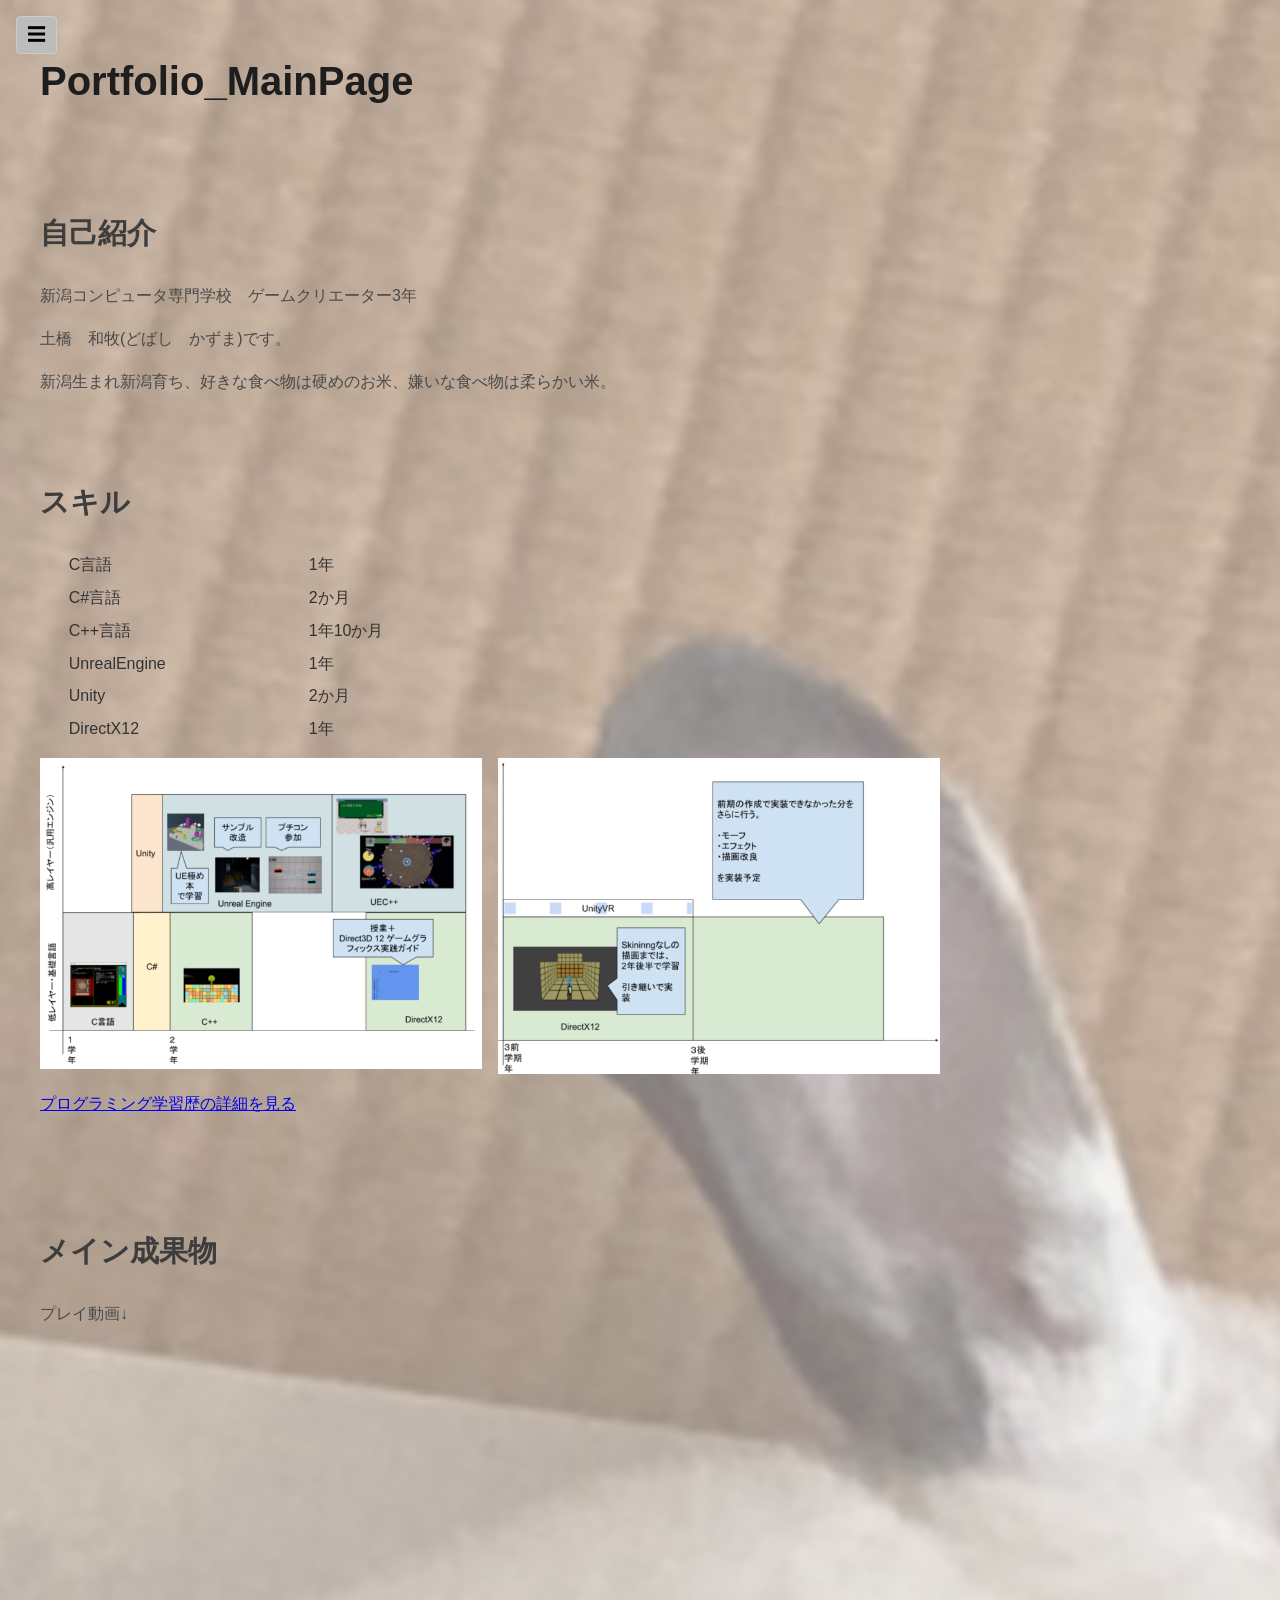
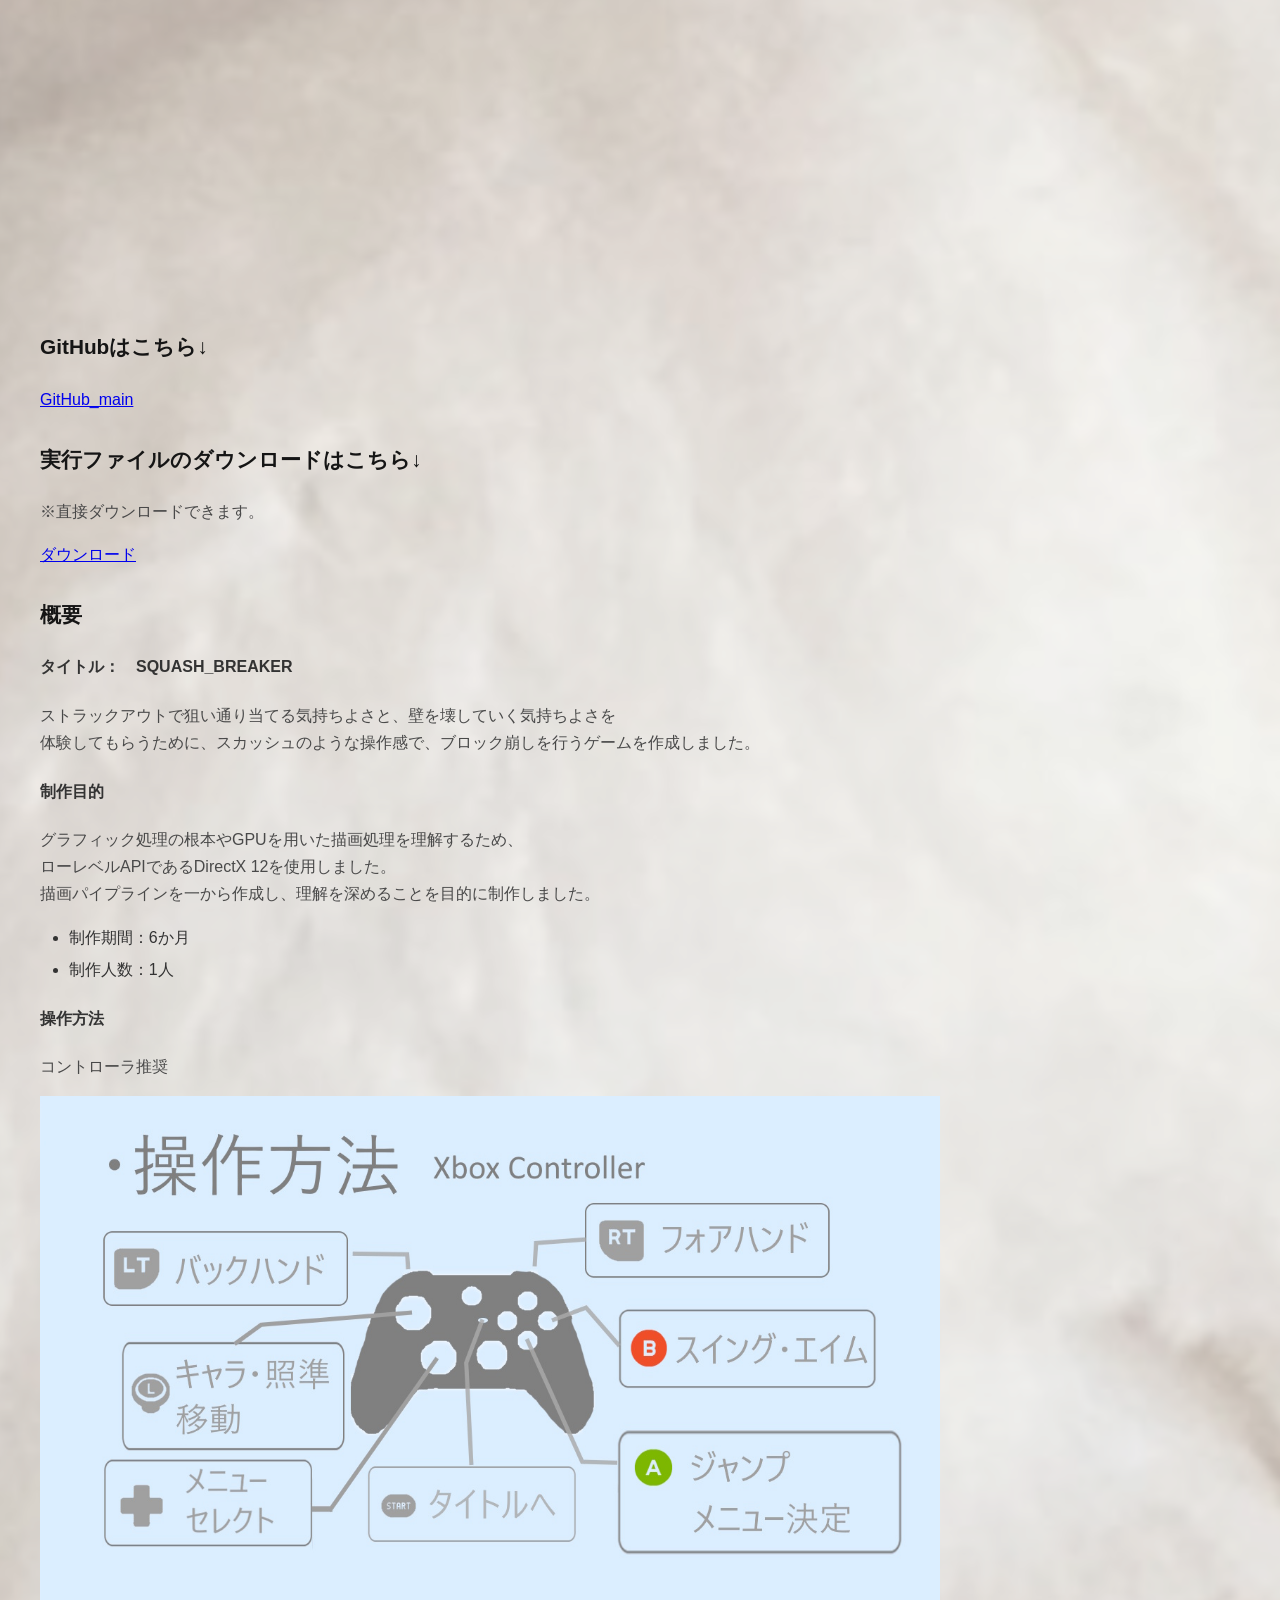
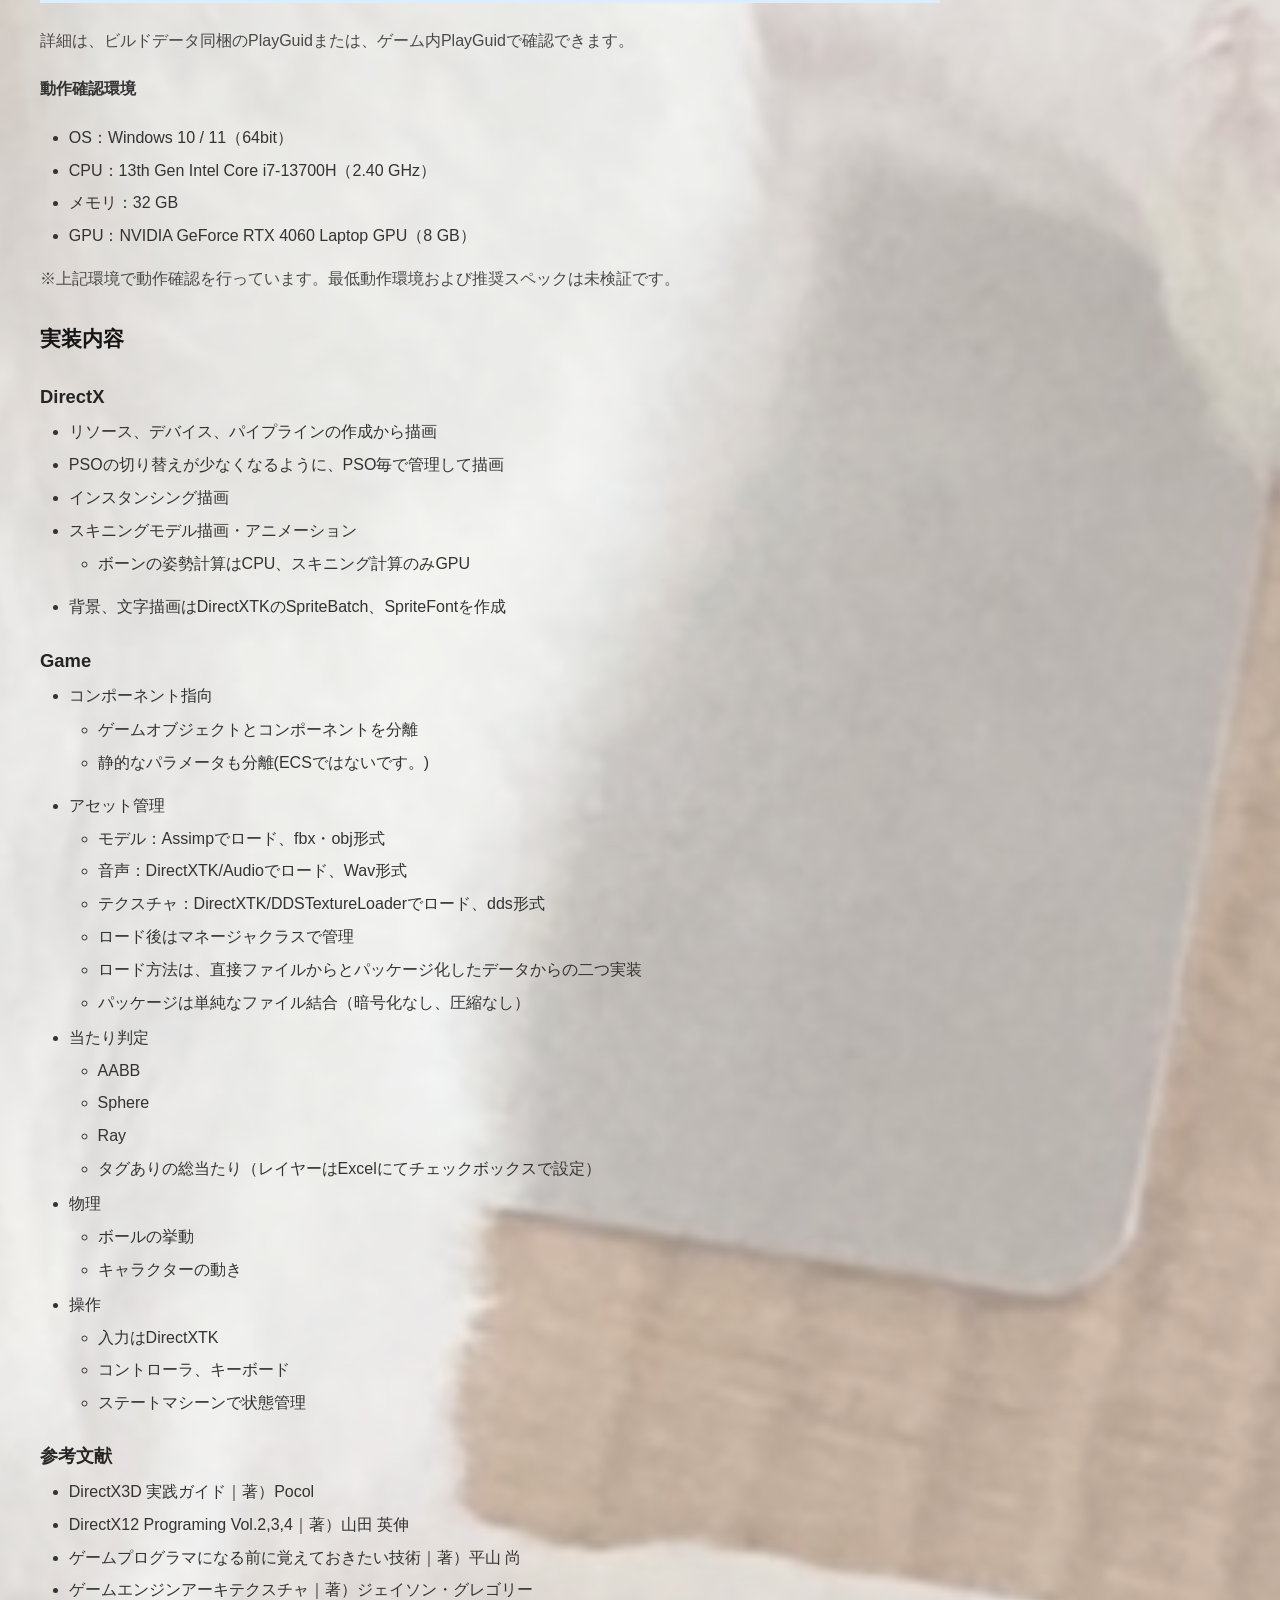
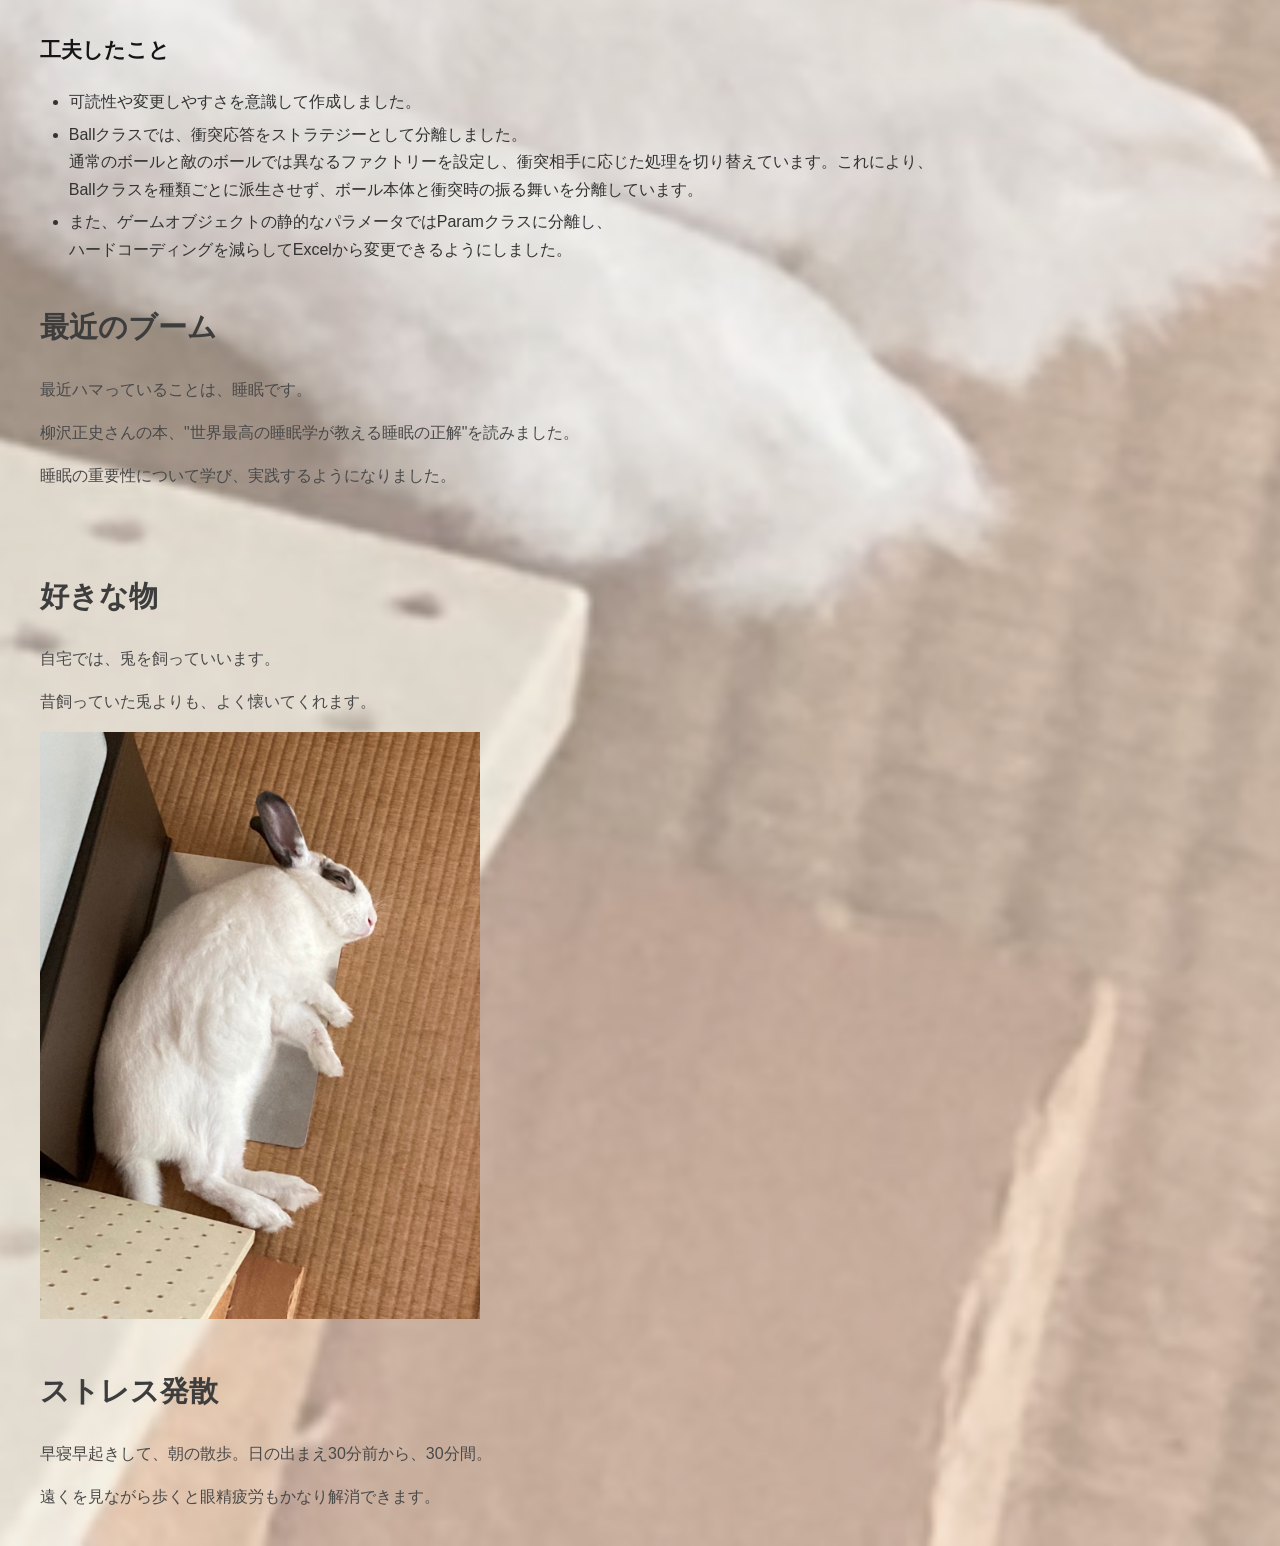
==== commit 2415ca2f: "タイトルだけ修正" ====
--- a/index.html
+++ b/index.html
@@ -32,7 +32,7 @@
     <!-- メインコンテンツ部分を囲む -->
     <div id="main-content">
         <!-- コメント -->
-        <h1>Portfolio</h1>
+        <h1>Portfolio_MainPage</h1>
 
         <br>
         <h2 id="自己紹介">自己紹介</h2>
